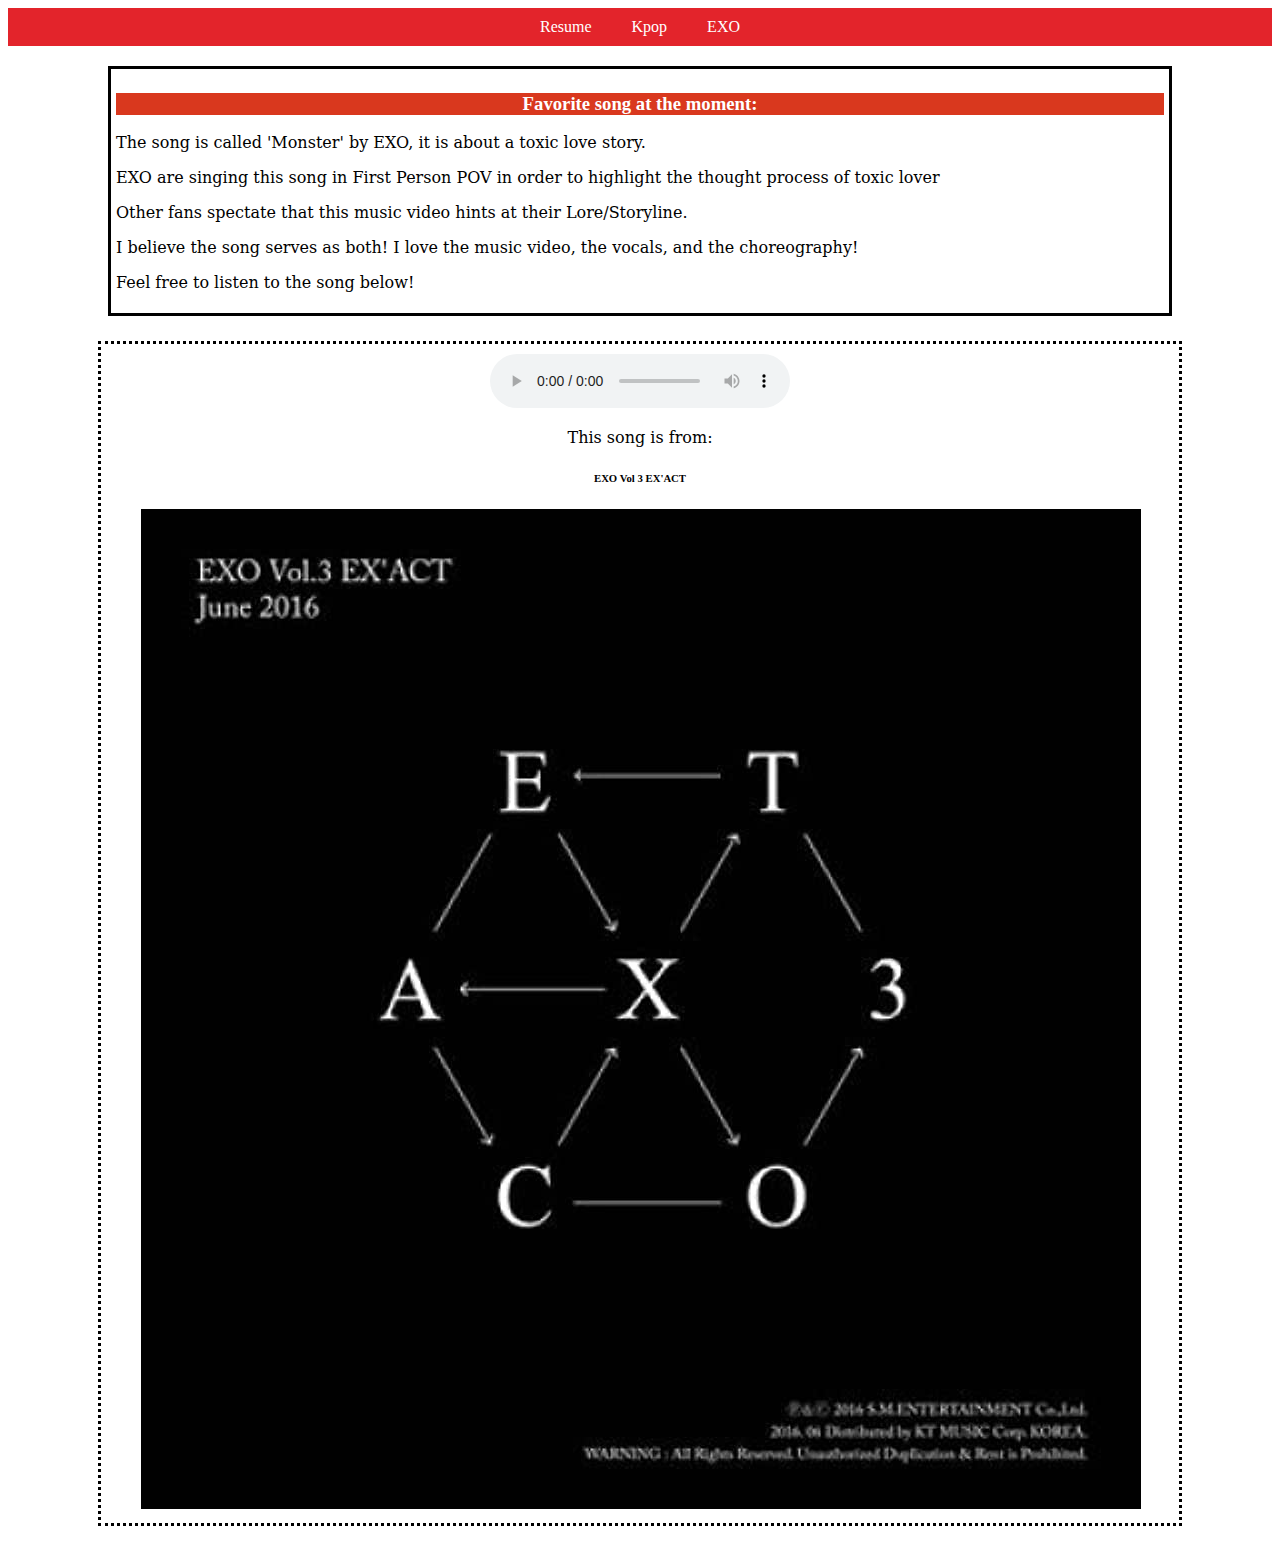
==== bestsong.html @ a422c3a1 "copying project 2 information" ====
<!DOCTYPE html>
<htmL lang="en">
<head>
  <meta charset="UTF-8">
  <title>ITMD-361 Fundamentals of Web Development</title>
    <link rel="stylesheet" type="text/css" href="css/normalize.css">
	<link rel="stylesheet" href="css/style.css">
	<link rel="icon" href="/Project-2/media/letter-r.jpg">
</head>
<body id = "song">
  <header>
    <nav id = "main-nav">
	  <div id = "nav-contents">
	    <ul>
	      <li><a href="index.html">Resume</a></li>
		  <li><a href="interests.html">Kpop</a></li>
		  <li><a href="bestsong.html">EXO</a></li>
	    </ul>
	  </div>
	</nav>
  </header>
  <section id= "intro">
    <h3>Favorite song at the moment:</h3>
    <p>The song is called 'Monster' by EXO, it is about a toxic love story.</p>
    <p>EXO are singing this song in First Person POV in order to highlight the thought process of toxic lover</p>
    <p>Other fans spectate that this music video hints at their Lore/Storyline.</p>
    <p>I believe the song serves as both! I love the music video, the vocals, and the choreography!</p>
    <p>Feel free to listen to the song below!</p>
  </section>
  <section id= "audio">
	<audio controls>
	  <source src="media/exomonster.mp3" type="audio/mp3">
	</audio>
	<p>This song is from:</p>
	<h6>EXO Vol 3 EX'ACT</h6>
	<img class = "exact" src="media/exact.jpg" alt="Album Cover">
  </section>
</body>
</html>
---- css/style.css ----
#main-nav {
  background-color: #E3242B;
  overflow: hidden;
}
#nav-contents {
  float: left;
  width: 100%;
  position: relative;
}
#main-nav ul {
  list-style-type: none;
  margin: 0;
  padding: 0;
  position: relative;
  left: 50%;
  float: left;
}
#main-nav ul li {
  float: left;
  position: relative;
  right: 50%;
  display: block;
}
#main-nav ul li a {
  display: block;
  padding: 10px 20px;
  color: #fff;
  text-decoration: none;
}
#main-nav ul li a:hover {
  background-color: #000;
}
h2 {
  font-size: 32px;
  text-align: center;
  background-color: #D9381E;
  color: #FFFFFF;
}
h3 {
  text-align: center;
  color: #FFFFFF;
  background-color: #D9381E;
}
p {
  font-family: "Serif";
  color: #000000;
}
#resume {
  background-image: url("https://png.pngtree.com/thumb_back/fh260/background/20191014/pngtree-red-color-stage-background-image_319342.jpg");
}
#information {
  padding: 5px;
  margin-left:100px;
  margin-right:100px; 
  margin-top:20px;
  margin-bottom:20px;
  text-align: center;
  border-style: solid;
  border-color: #000000;
}
#information:hover {
  transform: rotate(-0.5turn);
}
#accomplishments {
  padding: 5px;
  margin-left:100px;
  margin-right:100px; 
  margin-top:20px;
  margin-bottom:20px;
  text-align: left;
  border-style: solid;
  border-color: #000000;
}
#accomplishments:hover {
  transform: rotate(0.5turn);
}
#languages {	
  padding: 5px;
  margin-left:100px;
  margin-right:100px; 
  margin-top:20px;
  margin-bottom:20px;
  text-align: left;
  border-style: solid;
  border-color: #000000;
}
.h1-underline {
  text-decoration: underline dotted 3px;
}
#interests {
  background-image: url("https://www.colorhexa.com/ff7886.png");
}
#exo-section {
  text-align: left;
  border-color: #000000;
  border-style: dotted;
  margin-left:90px;
  margin-right:90px; 
  margin-top:25px;
  margin-bottom:25px;
  padding-left: 7px;
  padding-right: 7px;
  padding: 10px;
}
.exo-image {
  position: relative;
}
.exo-image:hover {
  transform: rotate(0.75turn);
}
#bp-section {
  text-align: left;
  border-color: #FFFFFF;
  border-style: dashed;
  margin-left:90px;
  margin-right:90px; 
  margin-top:25px;
  margin-bottom:25px;
  padding-left: 7px;
  padding-right: 7px;
  padding: 10px;
}
.blackpink-image {
  position: relative;
  padding-left: 1px;
}
.blackpink-image:hover {
  transform: rotate(-0.75turn);
}
#enha-section {
  text-align: left;
  border-color: #000000;
  border-style: dotted;
  margin-left:90px;
  margin-right:90px; 
  margin-top:25px;
  margin-bottom:25px;
  padding-left: 7px;
  padding-right: 7px;
  padding: 10px;
}
.enhypen-image {
  position: relative;
  padding-left: 1px;
}
.enhypen-image:hover {
  transform: rotate(-0.5turn);
}
#song {
  background-image: url("https://cdn.wallpapersafari.com/92/24/1nHW69.jpg");
}
#intro {	
  padding: 5px;
  margin-left:100px;
  margin-right:100px; 
  margin-top:20px;
  margin-bottom:20px;
  text-align: left;
  border-style: solid;
  border-color: #000000;
}
#audio {
  text-align: center;
  border-color: #000000;
  border-style: dotted;
  margin-left:90px;
  margin-right:90px; 
  margin-top:25px;
  margin-bottom:25px;
  padding-left: 7px;
  padding-right: 7px;
  padding: 10px;
}
.exact {
  position: relative;
  padding-left: 1px;
}
.exact:hover {
  transform: scale(2, 0.5);
}
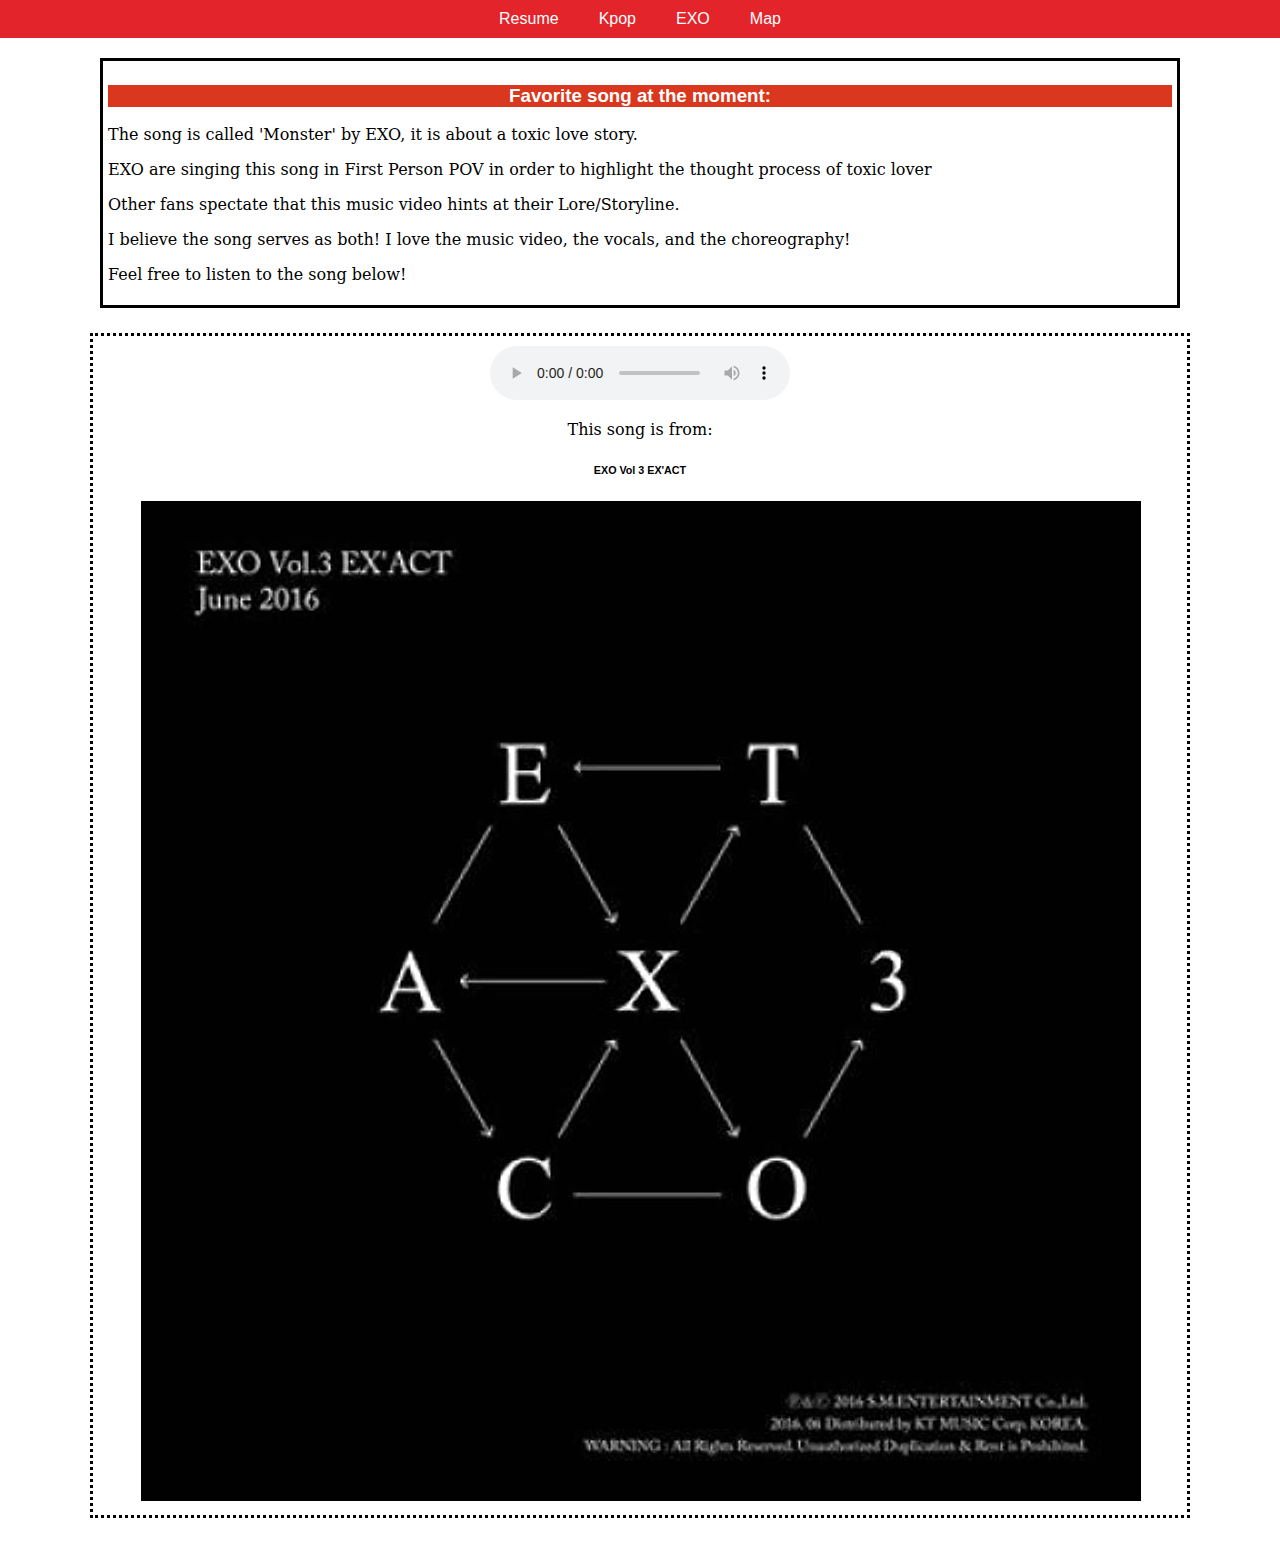
==== commit e4f9b6b0: "Adding Map page" ====
--- a/bestsong.html
+++ b/bestsong.html
@@ -15,6 +15,7 @@
 	      <li><a href="index.html">Resume</a></li>
 		  <li><a href="interests.html">Kpop</a></li>
 		  <li><a href="bestsong.html">EXO</a></li>
+		  <li><a href="map.html">Map</a></li>
 	    </ul>
 	  </div>
 	</nav>
